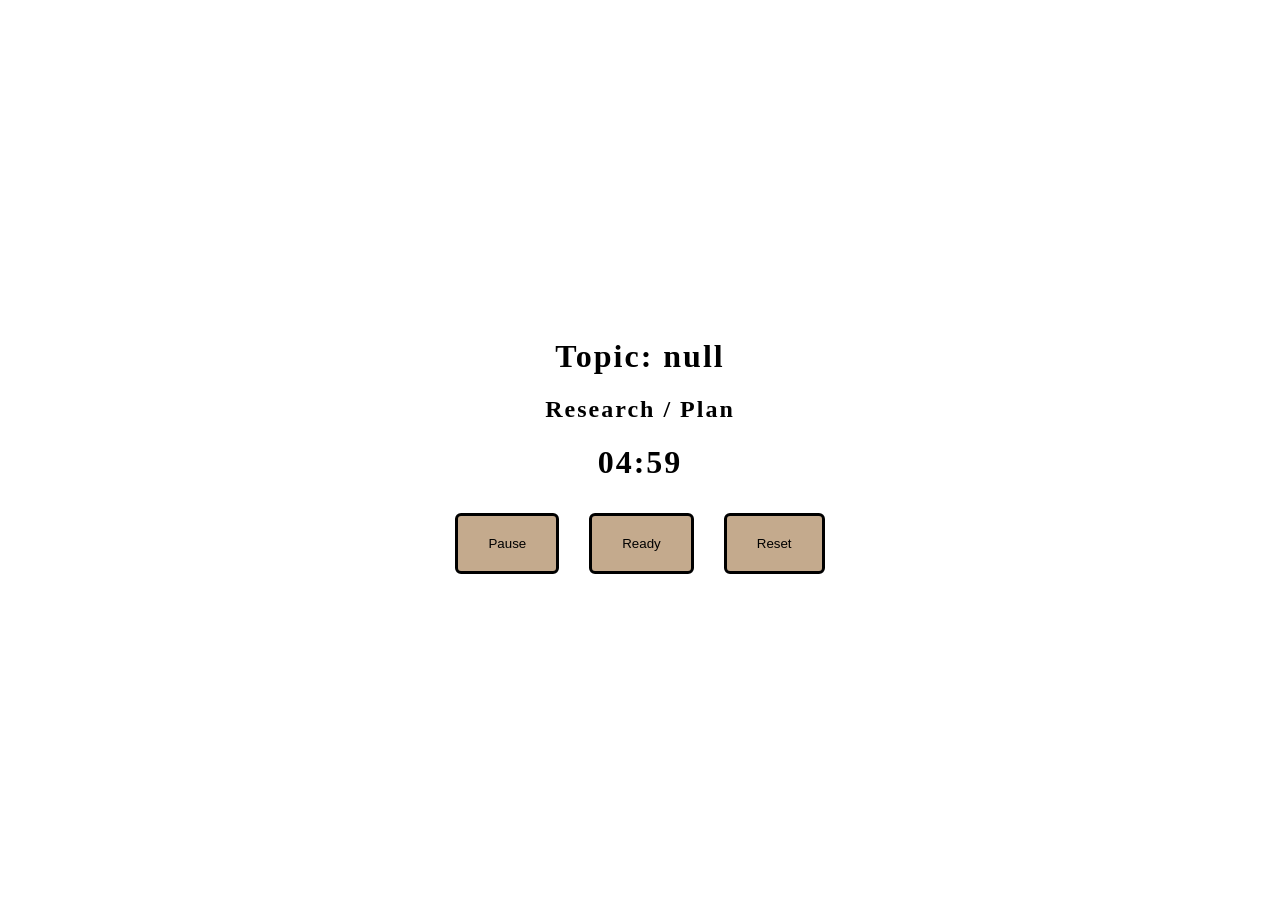
==== timer.html @ d5e39e4a "Add files via upload" ====
<!DOCTYPE html>
<html>
<head>
<meta charset="UTF-8">
<title>Timer</title>
<link rel="stylesheet" href="style.css">
</head>

<body>

<div class="container">

<h1 id="topicWord"></h1>

<h2 id="timerLabel">Research / Plan</h2>

<h1 id="timerDisplay">05:00</h1>

<div class="timerButtons">

<button id="pauseBtn" onclick="pauseTimer()">Pause</button>

<button onclick="readyNext()">Ready</button>

<button onclick="clearTimer()">Reset</button>

</div>

</div>

<script src="script.js"></script>

</body>
</html>
---- style.css ----
body{

    background:white;
    color:black;
    font-family:'Cinzel', serif;
    letter-spacing:2px;
    margin:0;
    height:100vh;
    display:flex;
    justify-content:center;
    align-items:center;
    
    }
    
    .container{
    
    text-align:center;
    width:500px;
    
    }
    
    textarea{
    
    width:100%;
    height:80px;
    margin-top:10px;
    
    }
    
    button{
    
    margin:10px;
    padding:20px 30px;
    background:rgb(196, 170, 141);
    border:solid;
    color:black;
    border-radius:6px;
    cursor:pointer;
    
    }
    
    button:hover{
    
    background:#f0ceb2;
    
    }
    
    #wheelCanvas{

        margin-top:20px;
        z-index:1;
        border-radius:50%;
        
        }
    
    #timerSection{
    
    display:none;
    
    }
    
    #startTimerBtn{
    
    display:none;
    
    }
    
    .timerButtons{
    
    display:flex;
    justify-content:center;
    gap:10px;
    
    }
    
    #wordList{
    
    margin-top:10px;
    font-size:14px;
    color:#ccc;
    
    }

    #wheelContainer{

    position:relative;
    display:flex;
    justify-content:center;
    align-items:center;
    
    }

    #spinBtn{

    margin-top:10px;

    }

    #clearWordsBtn{
    display:none;
    
    }

    #selectedWord{
        font-size:70px;
        font-weight:bold;
        margin-top:20px;
        animation:pop 0.5s ease;
        }
        
        @keyframes pop{
        0%{transform:scale(0.5);opacity:0}
        100%{transform:scale(1);opacity:1}
        }

    #pointer{
        position:absolute;
        right:-5px;
        top:50%;
        transform:translateY(-50%);
        width:0;
        height:0;
        
        border-top:15px solid transparent;
        border-bottom:15px solid transparent;
        border-right:25px solid red;
    
    }

    .spinGlow{
        animation: glowPulse 1s infinite alternate;
        }
        
        @keyframes glowPulse{
        
        from{
        box-shadow:0 0 10px #f0ceb2,0 0 20px #f0ceb2;
        }
        
        to{
        box-shadow:0 0 25px #f0ceb2,0 0 50px #f0ceb2;
        }
        
        }
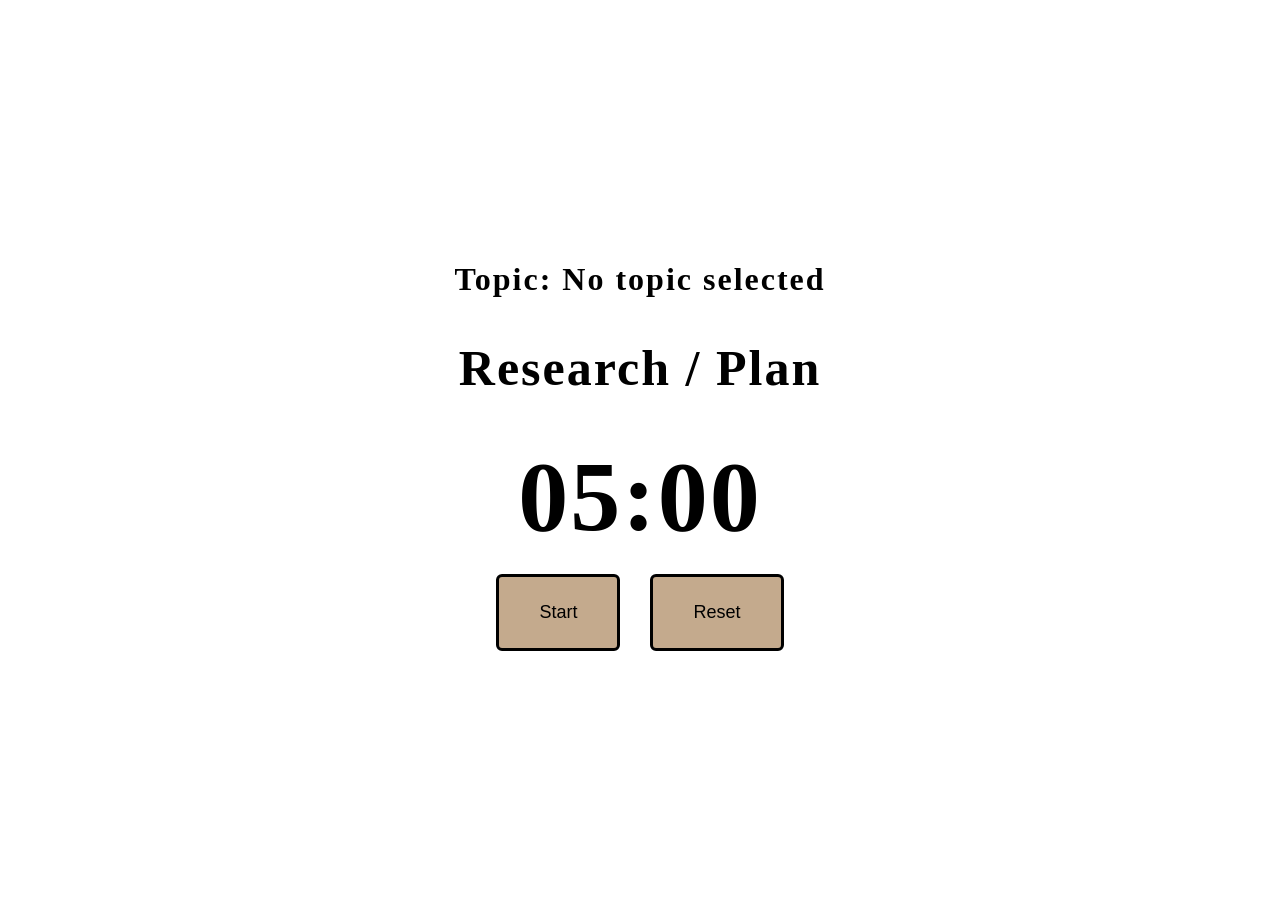
==== commit 311a7c30: "Official update - V1.20" ====
--- a/timer.html
+++ b/timer.html
@@ -2,7 +2,7 @@
 <html>
 <head>
 <meta charset="UTF-8">
-<title>Timer</title>
+<title>Timer by DIGEST</title>
 <link rel="stylesheet" href="style.css">
 </head>
 
@@ -18,13 +18,15 @@
 
 <div class="timerButtons">
 
-<button id="pauseBtn" onclick="pauseTimer()">Pause</button>
-
-<button onclick="readyNext()">Ready</button>
-
-<button onclick="clearTimer()">Reset</button>
-
-</div>
+    <button id="beginTimerBtn" onclick="beginTimer()">Start</button>
+    
+    <button id="pauseBtn" onclick="pauseTimer()" style="display:none;">Pause</button>
+    
+    <button id="readyBtn" onclick="readyNext()" style="display:none;">Ready</button>
+    
+    <button onclick="clearTimer()">Reset</button>
+    
+    </div>
 
 </div>
 
--- a/style.css
+++ b/style.css
@@ -1,144 +1,263 @@
-body{
-
-    background:white;
-    color:black;
-    font-family:'Cinzel', serif;
-    letter-spacing:2px;
-    margin:0;
-    height:100vh;
+/* ------------------------------
+   GENERAL
+------------------------------ */
+body {
+    background: white;
+    color: black;
+    font-family: 'Cinzel', serif;
+    letter-spacing: 2px;
+    margin: 0;
+    height: 100vh;
+    display: flex;
+    justify-content: center;
+    align-items: center;
+  }
+  
+  .container {
+    text-align: center;
+    width: 90%;
+    max-width: 500px;
+  }
+  
+  textarea {
+    width: 100%;
+    height: 80px;
+    margin-top: 10px;
+  }
+  
+  button {
+    margin: 10px;
+    padding: 20px 30px;
+    background: rgb(196, 170, 141);
+    border: solid;
+    color: black;
+    border-radius: 6px;
+    cursor: pointer;
+  }
+  
+  button:hover {
+    background: #f0ceb2;
+  }
+
+  .mainTitle {
+    margin-bottom: 0;
+  }
+  
+  .subTitle {
+    font-size: 14px;
+    letter-spacing: 3px;
+    margin-top: 2px;
+  }
+
+  footer {
+    position: fixed;
+    bottom: 10px;
+    width: 100%;
+    text-align: center;
+    font-size: 12px;
+    letter-spacing: 2px;
+    color: #777;
+  }
+
+  #controls{
+    margin-top:20px;
     display:flex;
     justify-content:center;
-    align-items:center;
-    
-    }
-    
-    .container{
-    
-    text-align:center;
-    width:500px;
-    
-    }
-    
-    textarea{
-    
-    width:100%;
-    height:80px;
-    margin-top:10px;
-    
-    }
-    
-    button{
-    
-    margin:10px;
-    padding:20px 30px;
-    background:rgb(196, 170, 141);
-    border:solid;
-    color:black;
-    border-radius:6px;
-    cursor:pointer;
-    
-    }
-    
-    button:hover{
-    
-    background:#f0ceb2;
-    
-    }
-    
-    #wheelCanvas{
-
-        margin-top:20px;
-        z-index:1;
-        border-radius:50%;
-        
-        }
-    
-    #timerSection{
-    
+    gap:12px;
+  }
+
+  #controls button{
     display:none;
-    
-    }
-    
-    #startTimerBtn{
-    
-    display:none;
-    
-    }
-    
-    .timerButtons{
-    
-    display:flex;
-    justify-content:center;
-    gap:10px;
-    
-    }
-    
-    #wordList{
-    
-    margin-top:10px;
-    font-size:14px;
-    color:#ccc;
-    
-    }
-
-    #wheelContainer{
-
-    position:relative;
-    display:flex;
-    justify-content:center;
-    align-items:center;
-    
-    }
-
-    #spinBtn{
-
-    margin-top:10px;
-
-    }
-
-    #clearWordsBtn{
-    display:none;
-    
-    }
-
-    #selectedWord{
-        font-size:70px;
-        font-weight:bold;
-        margin-top:20px;
-        animation:pop 0.5s ease;
-        }
-        
-        @keyframes pop{
-        0%{transform:scale(0.5);opacity:0}
-        100%{transform:scale(1);opacity:1}
-        }
-
-    #pointer{
-        position:absolute;
-        right:-5px;
-        top:50%;
-        transform:translateY(-50%);
-        width:0;
-        height:0;
-        
-        border-top:15px solid transparent;
-        border-bottom:15px solid transparent;
-        border-right:25px solid red;
-    
-    }
-
-    .spinGlow{
-        animation: glowPulse 1s infinite alternate;
-        }
-        
-        @keyframes glowPulse{
-        
-        from{
-        box-shadow:0 0 10px #f0ceb2,0 0 20px #f0ceb2;
-        }
-        
-        to{
-        box-shadow:0 0 25px #f0ceb2,0 0 50px #f0ceb2;
-        }
-        
-        }+  }
+
+  /* --- TIMER PAGE STYLES --- */
+#timerDisplay {
+    font-size: clamp(40px, 12vw, 100px); /* scales between 40px and 100px depending on screen */
+    margin: 10px 0;
+}
+
+#timerLabel {
+    font-size: clamp(24px, 6vw, 50px);
+}
+
+.timerButtons button {
+    padding: clamp(12px, 4vw, 25px) clamp(20px, 6vw, 40px);
+    font-size: clamp(14px, 4vw, 18px);
+}
+
+  
+  /* ------------------------------
+     WHEEL
+  ------------------------------ */
+  #wheelCanvas {
+    margin-top: 20px;
+    z-index: 1;
+    border-radius: 50%;
+    width: 90%;
+    max-width: 350px;
+    height: auto;
+  }
+  
+  #wheelContainer {
+    position: relative;
+    display: none;
+    justify-content: center;
+    align-items: center;
+  }
+  
+  #pointer {
+    position: absolute;
+    right: -10px;
+    top: 50%;
+    transform: translateY(-50%);
+    width: 0;
+    height: 0;
+    border-top: 15px solid transparent;
+    border-bottom: 15px solid transparent;
+    border-right: 25px solid red;
+  }
+  
+  .spinGlow {
+    animation: glowPulse 1s infinite alternate;
+  }
+  
+  @keyframes glowPulse {
+    from {
+      box-shadow: 0 0 10px #f0ceb2, 0 0 20px #f0ceb2;
+    }
+    to {
+      box-shadow: 0 0 25px #f0ceb2, 0 0 50px #f0ceb2;
+    }
+  }
+  
+  /* ------------------------------
+     WORD DISPLAY
+  ------------------------------ */
+  #selectedWord {
+    font-size: clamp(32px, 8vw, 70px);
+    font-weight: bold;
+    margin-top: 20px;
+    animation: pop 0.5s ease;
+  }
+  
+  @keyframes pop {
+    0% {
+      transform: scale(0.5);
+      opacity: 0;
+    }
+    100% {
+      transform: scale(1);
+      opacity: 1;
+    }
+  }
+  
+  /* ------------------------------
+     TIMER
+  ------------------------------ */
+  #timerSection {
+    display: none;
+  }
+  
+  #startTimerBtn {
+    display: none;
+  }
+  
+  .timerButtons {
+    display: flex;
+    justify-content: center;
+    gap: 10px;
+  }
+  
+  /* ------------------------------
+     WORD LIST
+  ------------------------------ */
+  #wordList {
+    margin-top: 10px;
+    font-size: 14px;
+    color: #ccc;
+  }
+  
+  /* ------------------------------
+     BUTTONS
+  ------------------------------ */
+  #spinBtn {
+    margin-top: 10px;
+  }
+  
+  #clearWordsBtn {
+    display: none;
+  }
+  
+  /* ------------------------------
+     RESPONSIVE
+  ------------------------------ */
+  @media (max-width: 600px) {
+    button {
+      padding: 15px 20px;
+      font-size: 16px;
+    }
+  
+    textarea {
+      height: 70px;
+    }
+  }
+
+  /* Mobile-specific adjustments */
+    @media (max-width: 480px) {
+        #wheelCanvas {
+        max-width: 250px;  /* smaller wheel for phones */
+    }
+        #pointer {
+        border-top: 10px solid transparent;
+        border-bottom: 10px solid transparent;
+        border-right: 15px solid red;
+        right: -8px;
+    }
+  }
+
+/* ------------------------------
+   SAVED WORDS UI
+------------------------------ */
+
+#savedWordsBtn{
+  position:fixed;
+  top:15px;
+  left:15px;
+  padding:10px 18px;
+  z-index:10;
+}
+
+#savedUI{
+  position:fixed;
+  top:0;
+  left:0;
+  width:100%;
+  height:100%;
+  background:rgba(0,0,0,0.6);
+  display:none;
+  justify-content:center;
+  align-items:center;
+  z-index:100;
+}
+
+#savedPanel{
+  background:white;
+  width:90%;
+  max-width:400px;
+  padding:25px;
+  border-radius:10px;
+  max-height:70vh;
+  overflow-y:auto;
+}
+
+#closeSavedBtn{
+  float:right;
+  border:none;
+  background:none;
+  font-size:20px;
+  cursor:pointer;
+}
+
+.savedSet{
+  margin-bottom:15px;
+}
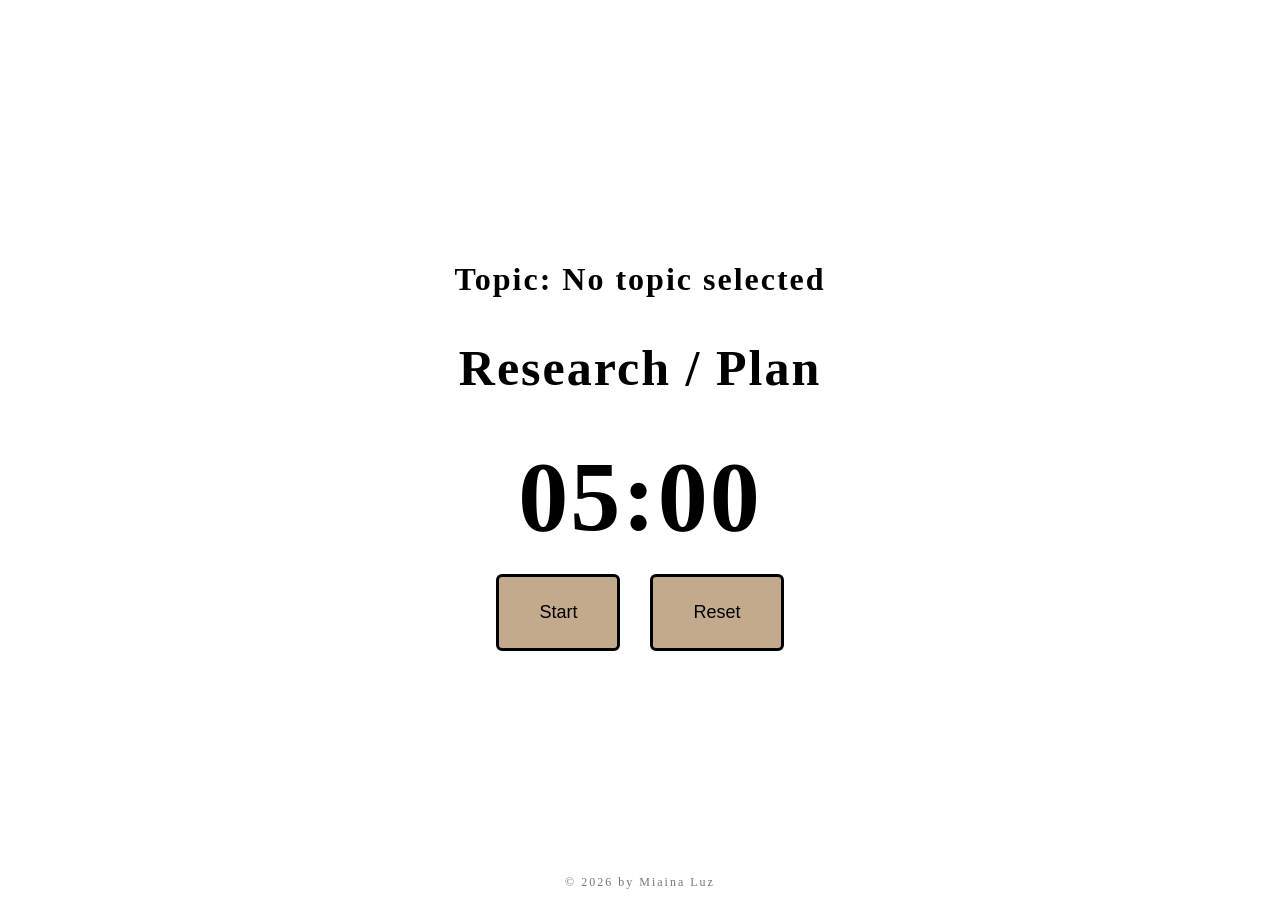
==== commit 225e7811: "V1.22 bugs & mobile optimization" ====
--- a/timer.html
+++ b/timer.html
@@ -1,36 +1,31 @@
 <!DOCTYPE html>
-<html>
+<html lang="en">
 <head>
-<meta charset="UTF-8">
-<title>Timer by DIGEST</title>
-<link rel="stylesheet" href="style.css">
+  <meta charset="UTF-8">
+  <meta name="viewport" content="width=device-width, initial-scale=1.0">
+  <title>Timer by DIGEST</title>
+  <link rel="stylesheet" href="style.css">
 </head>
-
 <body>
 
-<div class="container">
+  <div class="container">
+    <h1 id="topicWord"></h1>
+    <h2 id="timerLabel">Research / Plan</h2>
+    <h1 id="timerDisplay">05:00</h1>
 
-<h1 id="topicWord"></h1>
+    <div class="timerButtons">
+      <button id="beginTimerBtn" onclick="beginTimer()">Start</button>
+      <button id="pauseBtn" onclick="pauseTimer()" style="display:none;">Pause</button>
+      <button id="readyBtn" onclick="readyNext()" style="display:none;">Ready</button>
+      <button onclick="clearTimer()">Reset</button>
+    </div>
+  </div>
 
-<h2 id="timerLabel">Research / Plan</h2>
+  <footer>
+    © 2026 by Miaina Luz
+  </footer>  
 
-<h1 id="timerDisplay">05:00</h1>
-
-<div class="timerButtons">
-
-    <button id="beginTimerBtn" onclick="beginTimer()">Start</button>
-    
-    <button id="pauseBtn" onclick="pauseTimer()" style="display:none;">Pause</button>
-    
-    <button id="readyBtn" onclick="readyNext()" style="display:none;">Ready</button>
-    
-    <button onclick="clearTimer()">Reset</button>
-    
-    </div>
-
-</div>
-
-<script src="script.js"></script>
+  <script src="script.js"></script>
 
 </body>
 </html>
--- a/style.css
+++ b/style.css
@@ -2,262 +2,308 @@
    GENERAL
 ------------------------------ */
 body {
-    background: white;
-    color: black;
-    font-family: 'Cinzel', serif;
-    letter-spacing: 2px;
-    margin: 0;
-    height: 100vh;
-    display: flex;
-    justify-content: center;
-    align-items: center;
-  }
-  
+  background: white;
+  color: black;
+  font-family: 'Cinzel', serif;
+  letter-spacing: 2px;
+  margin: 0;
+  min-height: 100vh;
+  display: flex;
+  justify-content: center;
+  align-items: center;
+  padding: 20px;
+  box-sizing: border-box;
+}
+
+.container {
+  text-align: center;
+  width: 100%;
+  max-width: 500px;
+}
+
+textarea {
+  width: 100%;
+  min-height: 100px;
+  margin-top: 10px;
+  box-sizing: border-box;
+  font-size: 16px;
+}
+
+button {
+  margin: 10px;
+  padding: 16px 24px;
+  background: rgb(196, 170, 141);
+  border: solid;
+  color: black;
+  border-radius: 6px;
+  cursor: pointer;
+  font-size: 16px;
+}
+
+button:hover {
+  background: #f0ceb2;
+}
+
+.mainTitle {
+  margin-bottom: 0;
+}
+
+.subTitle {
+  font-size: 14px;
+  letter-spacing: 3px;
+  margin-top: 2px;
+}
+
+footer {
+  position: fixed;
+  bottom: 10px;
+  width: 100%;
+  text-align: center;
+  font-size: 12px;
+  letter-spacing: 2px;
+  color: #777;
+  pointer-events: none;
+}
+
+#controls {
+  margin-top: 20px;
+  display: flex;
+  justify-content: center;
+  gap: 12px;
+}
+
+#controls button {
+  display: none;
+}
+
+/* ------------------------------
+   TIMER PAGE STYLES
+------------------------------ */
+#timerDisplay {
+  font-size: clamp(40px, 12vw, 100px);
+  margin: 10px 0;
+}
+
+#timerLabel {
+  font-size: clamp(24px, 6vw, 50px);
+}
+
+.timerButtons {
+  display: flex;
+  justify-content: center;
+  gap: 10px;
+  flex-wrap: wrap;
+}
+
+.timerButtons button {
+  padding: clamp(12px, 4vw, 25px) clamp(20px, 6vw, 40px);
+  font-size: clamp(14px, 4vw, 18px);
+}
+
+/* ------------------------------
+   WHEEL
+------------------------------ */
+#wheelCanvas {
+  margin-top: 20px;
+  z-index: 1;
+  border-radius: 50%;
+  width: 90%;
+  max-width: 350px;
+  height: auto;
+}
+
+#wheelContainer {
+  position: relative;
+  display: none;
+  justify-content: center;
+  align-items: center;
+}
+
+#pointer {
+  position: absolute;
+  right: -10px;
+  top: 50%;
+  transform: translateY(-50%);
+  width: 0;
+  height: 0;
+  border-top: 15px solid transparent;
+  border-bottom: 15px solid transparent;
+  border-right: 25px solid red;
+}
+
+.spinGlow {
+  animation: glowPulse 1s infinite alternate;
+}
+
+@keyframes glowPulse {
+  from {
+    box-shadow: 0 0 10px #f0ceb2, 0 0 20px #f0ceb2;
+  }
+  to {
+    box-shadow: 0 0 25px #f0ceb2, 0 0 50px #f0ceb2;
+  }
+}
+
+/* ------------------------------
+   WORD DISPLAY
+------------------------------ */
+#selectedWord {
+  font-size: clamp(32px, 8vw, 70px);
+  font-weight: bold;
+  margin-top: 20px;
+  animation: pop 0.5s ease;
+}
+
+@keyframes pop {
+  0% {
+    transform: scale(0.5);
+    opacity: 0;
+  }
+  100% {
+    transform: scale(1);
+    opacity: 1;
+  }
+}
+
+/* ------------------------------
+   TIMER
+------------------------------ */
+#timerSection {
+  display: none;
+}
+
+#startTimerBtn {
+  display: none;
+}
+
+/* ------------------------------
+   WORD LIST
+------------------------------ */
+#wordList {
+  margin-top: 10px;
+  font-size: 14px;
+  color: #ccc;
+}
+
+/* ------------------------------
+   BUTTONS
+------------------------------ */
+#spinBtn {
+  margin-top: 10px;
+}
+
+#clearWordsBtn {
+  display: none;
+}
+
+/* ------------------------------
+   SAVED WORDS UI
+------------------------------ */
+#savedWordsBtn {
+  position: fixed;
+  top: 12px;
+  left: 12px;
+  padding: 10px 14px;
+  z-index: 10;
+}
+
+#savedUI {
+  position: fixed;
+  top: 0;
+  left: 0;
+  width: 100%;
+  height: 100%;
+  background: rgba(0, 0, 0, 0.6);
+  display: none;
+  justify-content: center;
+  align-items: center;
+  z-index: 100;
+}
+
+#savedPanel {
+  background: white;
+  width: min(92vw, 400px);
+  padding: 20px;
+  border-radius: 10px;
+  max-height: 75vh;
+  overflow-y: auto;
+  box-sizing: border-box;
+}
+
+#closeSavedBtn {
+  float: right;
+  border: none;
+  background: none;
+  font-size: 20px;
+  cursor: pointer;
+}
+
+.savedSet {
+  margin-bottom: 15px;
+}
+
+/* ------------------------------
+   RESPONSIVE
+------------------------------ */
+@media (max-width: 900px) {
   .container {
-    text-align: center;
-    width: 90%;
-    max-width: 500px;
-  }
-  
-  textarea {
-    width: 100%;
-    height: 80px;
-    margin-top: 10px;
-  }
-  
-  button {
-    margin: 10px;
-    padding: 20px 30px;
-    background: rgb(196, 170, 141);
-    border: solid;
-    color: black;
-    border-radius: 6px;
-    cursor: pointer;
-  }
-  
-  button:hover {
-    background: #f0ceb2;
+    max-width: 90%;
+  }
+
+  #wheelCanvas {
+    max-width: 320px;
+  }
+}
+
+@media (max-width: 600px) {
+  body {
+    padding: 16px;
+    align-items: flex-start;
   }
 
   .mainTitle {
-    margin-bottom: 0;
-  }
-  
+    font-size: 38px;
+  }
+
   .subTitle {
-    font-size: 14px;
-    letter-spacing: 3px;
-    margin-top: 2px;
-  }
-
-  footer {
-    position: fixed;
-    bottom: 10px;
-    width: 100%;
-    text-align: center;
     font-size: 12px;
     letter-spacing: 2px;
-    color: #777;
-  }
-
-  #controls{
-    margin-top:20px;
-    display:flex;
-    justify-content:center;
-    gap:12px;
-  }
-
-  #controls button{
-    display:none;
-  }
-
-  /* --- TIMER PAGE STYLES --- */
-#timerDisplay {
-    font-size: clamp(40px, 12vw, 100px); /* scales between 40px and 100px depending on screen */
-    margin: 10px 0;
-}
-
-#timerLabel {
-    font-size: clamp(24px, 6vw, 50px);
-}
-
-.timerButtons button {
-    padding: clamp(12px, 4vw, 25px) clamp(20px, 6vw, 40px);
-    font-size: clamp(14px, 4vw, 18px);
-}
-
-  
-  /* ------------------------------
-     WHEEL
-  ------------------------------ */
+  }
+
+  button {
+    padding: 14px 18px;
+    font-size: 15px;
+    margin: 8px;
+  }
+
+  textarea {
+    min-height: 90px;
+  }
+
+  #controls {
+    flex-wrap: wrap;
+    gap: 8px;
+  }
+
   #wheelCanvas {
-    margin-top: 20px;
-    z-index: 1;
-    border-radius: 50%;
-    width: 90%;
-    max-width: 350px;
-    height: auto;
-  }
-  
-  #wheelContainer {
-    position: relative;
-    display: none;
-    justify-content: center;
-    align-items: center;
-  }
-  
+    max-width: 260px;
+  }
+
+  #selectedWord {
+    font-size: clamp(28px, 9vw, 48px);
+  }
+
+  footer {
+    position: static;
+    margin-top: 30px;
+  }
+}
+
+@media (max-width: 480px) {
   #pointer {
-    position: absolute;
-    right: -10px;
-    top: 50%;
-    transform: translateY(-50%);
-    width: 0;
-    height: 0;
-    border-top: 15px solid transparent;
-    border-bottom: 15px solid transparent;
-    border-right: 25px solid red;
-  }
-  
-  .spinGlow {
-    animation: glowPulse 1s infinite alternate;
-  }
-  
-  @keyframes glowPulse {
-    from {
-      box-shadow: 0 0 10px #f0ceb2, 0 0 20px #f0ceb2;
-    }
-    to {
-      box-shadow: 0 0 25px #f0ceb2, 0 0 50px #f0ceb2;
-    }
-  }
-  
-  /* ------------------------------
-     WORD DISPLAY
-  ------------------------------ */
-  #selectedWord {
-    font-size: clamp(32px, 8vw, 70px);
-    font-weight: bold;
-    margin-top: 20px;
-    animation: pop 0.5s ease;
-  }
-  
-  @keyframes pop {
-    0% {
-      transform: scale(0.5);
-      opacity: 0;
-    }
-    100% {
-      transform: scale(1);
-      opacity: 1;
-    }
-  }
-  
-  /* ------------------------------
-     TIMER
-  ------------------------------ */
-  #timerSection {
-    display: none;
-  }
-  
-  #startTimerBtn {
-    display: none;
-  }
-  
-  .timerButtons {
-    display: flex;
-    justify-content: center;
-    gap: 10px;
-  }
-  
-  /* ------------------------------
-     WORD LIST
-  ------------------------------ */
-  #wordList {
-    margin-top: 10px;
-    font-size: 14px;
-    color: #ccc;
-  }
-  
-  /* ------------------------------
-     BUTTONS
-  ------------------------------ */
-  #spinBtn {
-    margin-top: 10px;
-  }
-  
-  #clearWordsBtn {
-    display: none;
-  }
-  
-  /* ------------------------------
-     RESPONSIVE
-  ------------------------------ */
-  @media (max-width: 600px) {
-    button {
-      padding: 15px 20px;
-      font-size: 16px;
-    }
-  
-    textarea {
-      height: 70px;
-    }
-  }
-
-  /* Mobile-specific adjustments */
-    @media (max-width: 480px) {
-        #wheelCanvas {
-        max-width: 250px;  /* smaller wheel for phones */
-    }
-        #pointer {
-        border-top: 10px solid transparent;
-        border-bottom: 10px solid transparent;
-        border-right: 15px solid red;
-        right: -8px;
-    }
-  }
-
-/* ------------------------------
-   SAVED WORDS UI
------------------------------- */
-
-#savedWordsBtn{
-  position:fixed;
-  top:15px;
-  left:15px;
-  padding:10px 18px;
-  z-index:10;
-}
-
-#savedUI{
-  position:fixed;
-  top:0;
-  left:0;
-  width:100%;
-  height:100%;
-  background:rgba(0,0,0,0.6);
-  display:none;
-  justify-content:center;
-  align-items:center;
-  z-index:100;
-}
-
-#savedPanel{
-  background:white;
-  width:90%;
-  max-width:400px;
-  padding:25px;
-  border-radius:10px;
-  max-height:70vh;
-  overflow-y:auto;
-}
-
-#closeSavedBtn{
-  float:right;
-  border:none;
-  background:none;
-  font-size:20px;
-  cursor:pointer;
-}
-
-.savedSet{
-  margin-bottom:15px;
+    border-top: 10px solid transparent;
+    border-bottom: 10px solid transparent;
+    border-right: 15px solid red;
+    right: -8px;
+  }
 }
